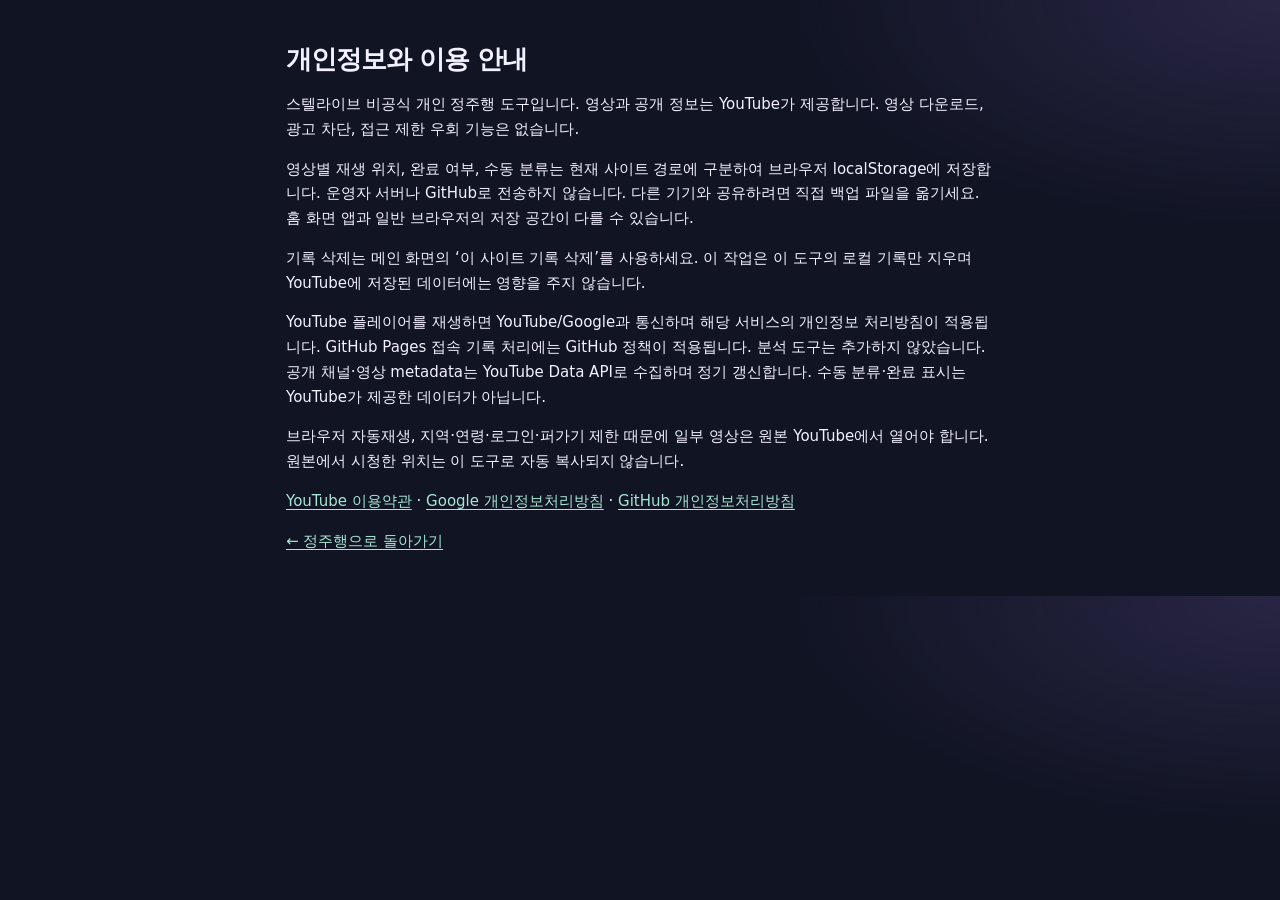
==== site/privacy.html @ 5eaaccfe "Add mobile Stellive watch site and automated collection" ====
<!doctype html><html lang="ko"><head><meta charset="utf-8"><meta name="viewport" content="width=device-width,initial-scale=1"><title>개인정보와 이용 안내</title><link rel="stylesheet" href="./style.css"></head><body><main><h1>개인정보와 이용 안내</h1><p>스텔라이브 비공식 개인 정주행 도구입니다. 영상과 공개 정보는 YouTube가 제공합니다. 영상 다운로드, 광고 차단, 접근 제한 우회 기능은 없습니다.</p><p>영상별 재생 위치, 완료 여부, 수동 분류는 현재 사이트 경로에 구분하여 브라우저 localStorage에 저장합니다. 운영자 서버나 GitHub로 전송하지 않습니다. 다른 기기와 공유하려면 직접 백업 파일을 옮기세요. 홈 화면 앱과 일반 브라우저의 저장 공간이 다를 수 있습니다.</p><p>기록 삭제는 메인 화면의 ‘이 사이트 기록 삭제’를 사용하세요. 이 작업은 이 도구의 로컬 기록만 지우며 YouTube에 저장된 데이터에는 영향을 주지 않습니다.</p><p>YouTube 플레이어를 재생하면 YouTube/Google과 통신하며 해당 서비스의 개인정보 처리방침이 적용됩니다. GitHub Pages 접속 기록 처리에는 GitHub 정책이 적용됩니다. 분석 도구는 추가하지 않았습니다. 공개 채널·영상 metadata는 YouTube Data API로 수집하며 정기 갱신합니다. 수동 분류·완료 표시는 YouTube가 제공한 데이터가 아닙니다.</p><p>브라우저 자동재생, 지역·연령·로그인·퍼가기 제한 때문에 일부 영상은 원본 YouTube에서 열어야 합니다. 원본에서 시청한 위치는 이 도구로 자동 복사되지 않습니다.</p><p><a href="https://www.youtube.com/t/terms">YouTube 이용약관</a> · <a href="https://policies.google.com/privacy">Google 개인정보처리방침</a> · <a href="https://docs.github.com/en/site-policy/privacy-policies/github-general-privacy-statement">GitHub 개인정보처리방침</a></p><p><a href="./">← 정주행으로 돌아가기</a></p></main></body></html>
---- site/style.css ----
@import url('data:text/css,');
:root{color-scheme:dark;--bg:#101423;--panel:#1b2134;--line:#333c58;--text:#f4f1ff;--muted:#b6bfd7;--accent:#c5b2ff;--mint:#a8e5d4;font-family:system-ui,-apple-system,"Segoe UI",sans-serif;font-size:15px}
*{box-sizing:border-box}body{margin:0;background:radial-gradient(ellipse at 100% 0,#292544 0,transparent 500px),var(--bg);color:var(--text)}main{max-width:740px;margin:auto;padding:26px 16px calc(28px + env(safe-area-inset-bottom))}.brand{display:flex;align-items:center;gap:12px}.mark{display:grid;place-items:center;width:44px;height:44px;border:1px solid #655779;background:#302a4c;border-radius:14px;font-size:30px;color:var(--accent)}h1{font-size:23px;letter-spacing:-1px;margin:2px 0}h2{font-size:19px;line-height:1.5;margin:5px 0 10px;word-break:keep-all;overflow-wrap:anywhere}p{line-height:1.65}.eyebrow{color:var(--accent);letter-spacing:2px;font-size:10px;font-weight:750;margin:0}.brand>.pill{margin-left:auto;font-size:10px}.pill{display:inline-block;border:1px solid var(--line);border-radius:20px;padding:6px 9px;white-space:nowrap;color:var(--muted);font-size:11px}.intro{color:var(--muted);margin:16px 0 24px;font-size:13px}.watch{border:1px solid var(--line);background:var(--panel);border-radius:20px;overflow:hidden;box-shadow:0 15px 45px #0002}#player-shell{background:#080b13;width:100%;min-height:200px;aspect-ratio:16/9}#player{width:100%;height:100%;min-height:200px}#player-shell iframe{width:100%;height:100%;min-height:200px;border:0;display:block}.player-empty{display:flex;flex-direction:column;align-items:center;justify-content:center;height:100%;min-height:200px;color:var(--muted);font-size:13px}.player-empty>span{font-size:38px;color:var(--accent)}.player-empty p{margin:10px 0 3px}.player-empty small{font-size:10px}.watch-info{padding:19px 16px}.muted{color:var(--muted);font-size:12px}.watch-info .muted{margin:0 0 12px}#player-message{font-size:12px;color:#ffdb9e;margin:8px 0}a{color:var(--mint);text-underline-offset:3px}.original{display:inline-block;font-size:13px;margin:4px 0 15px}button,select,input,.file-button{font:inherit}button,.file-button{border:1px solid var(--line);background:#252d44;color:var(--text);border-radius:11px;min-height:44px;padding:10px 13px;cursor:pointer;font-size:12px;font-weight:600}button:hover,.file-button:hover{border-color:var(--accent)}button:disabled{opacity:.4;cursor:default}button:focus-visible,a:focus-visible,input:focus-visible,select:focus-visible,summary:focus-visible{outline:2px solid var(--mint);outline-offset:3px}.primary{background:var(--accent);color:#241a3d;border-color:var(--accent)}.primary-soft{background:#3a3156;color:#e5dcff;border-color:#655681}.play-actions{display:grid;grid-template-columns:1fr 1.6fr 1fr;gap:7px}.inline-options{display:flex;align-items:center;justify-content:space-between;gap:8px;color:var(--muted);font-size:11px;margin:10px 0}.inline-options label{display:flex;gap:5px;align-items:center;min-height:44px}.text{background:none;border-color:transparent;color:var(--muted)}input[type=checkbox]{accent-color:var(--accent);width:17px;height:17px}fieldset{border:0;border-top:1px solid var(--line);padding:15px 0 0;margin:4px 0 0}legend{padding:0 8px 0 0;font-size:11px;color:var(--muted)}legend span{font-size:10px}.classification-actions{display:grid;grid-template-columns:1fr 1fr;gap:7px}.classification-actions button{font-size:11px}.classification-actions button[aria-pressed=true]{border-color:var(--mint);color:var(--mint)}.resume-actions{display:grid;grid-template-columns:1.2fr 1fr;gap:9px;margin:16px 0 30px}.section-heading{display:flex;align-items:center;justify-content:space-between;gap:8px}.section-heading h2{margin:0;font-size:19px}.catalogue{margin-bottom:24px}.filters{display:grid;grid-template-columns:1fr 1fr;gap:10px;margin:20px 0 12px}.filters label{color:var(--muted);font-size:11px}.filters select,.filters input{display:block;width:100%;max-width:100%;min-width:0;background:#1c2337;border:1px solid var(--line);color:var(--text);border-radius:10px;min-height:44px;padding:10px;margin-top:7px;font-size:13px}.search-label{grid-column:1/-1}.videos{padding:0;list-style:none;margin:5px 0 18px}.video{display:grid;grid-template-columns:32px minmax(0,1fr);align-items:start;gap:10px;padding:16px 4px;border-bottom:1px solid #283149}.video-index{font-size:10px;color:#9ca4be;padding-top:4px;text-align:center}.video button{padding:0;border:0;background:transparent;text-align:left;display:block;width:100%;font-weight:500;font-size:13px;line-height:1.6;min-height:44px;overflow-wrap:anywhere}.video small{display:block;color:var(--muted);font-size:10px;line-height:1.7}.video .badges{font-size:10px;color:var(--mint);margin-top:4px}.video.current{background:#28263f;border-radius:12px;padding-left:4px;padding-right:8px}.wide{width:100%}.notice{background:#3b2e24;color:#ffe1aa;border:1px solid #735938;padding:12px;border-radius:10px;font-size:12px}.panel{border:1px solid var(--line);border-radius:14px;padding:15px;margin:13px 0;background:#192033}.panel summary{cursor:pointer;font-size:13px;font-weight:650;min-height:28px;line-height:1.8}.panel p{font-size:12px;color:var(--muted)}.backup-actions{display:flex;flex-wrap:wrap;gap:8px}.file-button{display:inline-flex;align-items:center;position:relative}.file-button input{position:absolute;inset:0;width:100%;height:100%;opacity:0;cursor:pointer}.danger{color:#ffbfca}.channel-card{border-top:1px solid var(--line);padding:12px 0;font-size:12px;overflow-wrap:anywhere}.channel-card p{margin:4px 0}.channel-card code{font-size:10px;color:var(--muted)}footer{text-align:center;margin:30px 0 10px;color:#9da8c4}footer p{font-size:10px;margin:3px 0}[hidden]{display:none!important}#list-status{min-height:20px}@media(min-width:600px){main{padding-top:40px}.watch-info{padding:24px}.classification-actions{grid-template-columns:repeat(4,1fr)}h1{font-size:26px}}@media(prefers-reduced-motion:no-preference){button{transition:background .15s,border-color .15s}}
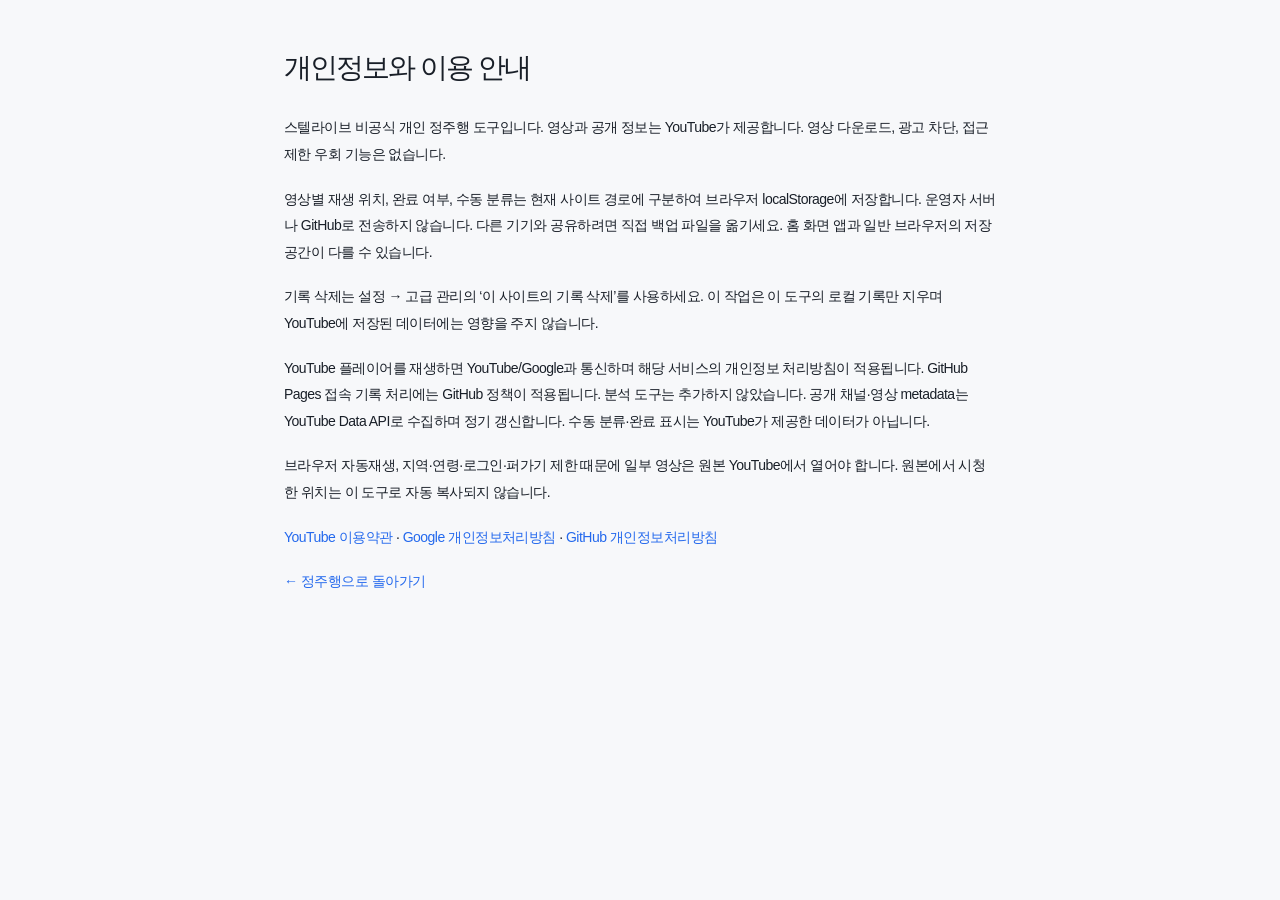
==== commit a0fb586c: "Redesign mobile archive with focused playback and personal history" ====
--- a/site/privacy.html
+++ b/site/privacy.html
@@ -1 +1 @@
-<!doctype html><html lang="ko"><head><meta charset="utf-8"><meta name="viewport" content="width=device-width,initial-scale=1"><title>개인정보와 이용 안내</title><link rel="stylesheet" href="./style.css"></head><body><main><h1>개인정보와 이용 안내</h1><p>스텔라이브 비공식 개인 정주행 도구입니다. 영상과 공개 정보는 YouTube가 제공합니다. 영상 다운로드, 광고 차단, 접근 제한 우회 기능은 없습니다.</p><p>영상별 재생 위치, 완료 여부, 수동 분류는 현재 사이트 경로에 구분하여 브라우저 localStorage에 저장합니다. 운영자 서버나 GitHub로 전송하지 않습니다. 다른 기기와 공유하려면 직접 백업 파일을 옮기세요. 홈 화면 앱과 일반 브라우저의 저장 공간이 다를 수 있습니다.</p><p>기록 삭제는 메인 화면의 ‘이 사이트 기록 삭제’를 사용하세요. 이 작업은 이 도구의 로컬 기록만 지우며 YouTube에 저장된 데이터에는 영향을 주지 않습니다.</p><p>YouTube 플레이어를 재생하면 YouTube/Google과 통신하며 해당 서비스의 개인정보 처리방침이 적용됩니다. GitHub Pages 접속 기록 처리에는 GitHub 정책이 적용됩니다. 분석 도구는 추가하지 않았습니다. 공개 채널·영상 metadata는 YouTube Data API로 수집하며 정기 갱신합니다. 수동 분류·완료 표시는 YouTube가 제공한 데이터가 아닙니다.</p><p>브라우저 자동재생, 지역·연령·로그인·퍼가기 제한 때문에 일부 영상은 원본 YouTube에서 열어야 합니다. 원본에서 시청한 위치는 이 도구로 자동 복사되지 않습니다.</p><p><a href="https://www.youtube.com/t/terms">YouTube 이용약관</a> · <a href="https://policies.google.com/privacy">Google 개인정보처리방침</a> · <a href="https://docs.github.com/en/site-policy/privacy-policies/github-general-privacy-statement">GitHub 개인정보처리방침</a></p><p><a href="./">← 정주행으로 돌아가기</a></p></main></body></html>
+<!doctype html><html lang="ko"><head><meta charset="utf-8"><meta name="viewport" content="width=device-width,initial-scale=1"><title>개인정보와 이용 안내</title><link rel="stylesheet" href="./style.css"></head><body><main class="legal-main"><h1>개인정보와 이용 안내</h1><p>스텔라이브 비공식 개인 정주행 도구입니다. 영상과 공개 정보는 YouTube가 제공합니다. 영상 다운로드, 광고 차단, 접근 제한 우회 기능은 없습니다.</p><p>영상별 재생 위치, 완료 여부, 수동 분류는 현재 사이트 경로에 구분하여 브라우저 localStorage에 저장합니다. 운영자 서버나 GitHub로 전송하지 않습니다. 다른 기기와 공유하려면 직접 백업 파일을 옮기세요. 홈 화면 앱과 일반 브라우저의 저장 공간이 다를 수 있습니다.</p><p>기록 삭제는 설정 → 고급 관리의 ‘이 사이트의 기록 삭제’를 사용하세요. 이 작업은 이 도구의 로컬 기록만 지우며 YouTube에 저장된 데이터에는 영향을 주지 않습니다.</p><p>YouTube 플레이어를 재생하면 YouTube/Google과 통신하며 해당 서비스의 개인정보 처리방침이 적용됩니다. GitHub Pages 접속 기록 처리에는 GitHub 정책이 적용됩니다. 분석 도구는 추가하지 않았습니다. 공개 채널·영상 metadata는 YouTube Data API로 수집하며 정기 갱신합니다. 수동 분류·완료 표시는 YouTube가 제공한 데이터가 아닙니다.</p><p>브라우저 자동재생, 지역·연령·로그인·퍼가기 제한 때문에 일부 영상은 원본 YouTube에서 열어야 합니다. 원본에서 시청한 위치는 이 도구로 자동 복사되지 않습니다.</p><p><a href="https://www.youtube.com/t/terms">YouTube 이용약관</a> · <a href="https://policies.google.com/privacy">Google 개인정보처리방침</a> · <a href="https://docs.github.com/en/site-policy/privacy-policies/github-general-privacy-statement">GitHub 개인정보처리방침</a></p><p><a href="./">← 정주행으로 돌아가기</a></p></main></body></html>
--- a/site/style.css
+++ b/site/style.css
@@ -1,3 +1,19 @@
-@import url('data:text/css,');
-:root{color-scheme:dark;--bg:#101423;--panel:#1b2134;--line:#333c58;--text:#f4f1ff;--muted:#b6bfd7;--accent:#c5b2ff;--mint:#a8e5d4;font-family:system-ui,-apple-system,"Segoe UI",sans-serif;font-size:15px}
-*{box-sizing:border-box}body{margin:0;background:radial-gradient(ellipse at 100% 0,#292544 0,transparent 500px),var(--bg);color:var(--text)}main{max-width:740px;margin:auto;padding:26px 16px calc(28px + env(safe-area-inset-bottom))}.brand{display:flex;align-items:center;gap:12px}.mark{display:grid;place-items:center;width:44px;height:44px;border:1px solid #655779;background:#302a4c;border-radius:14px;font-size:30px;color:var(--accent)}h1{font-size:23px;letter-spacing:-1px;margin:2px 0}h2{font-size:19px;line-height:1.5;margin:5px 0 10px;word-break:keep-all;overflow-wrap:anywhere}p{line-height:1.65}.eyebrow{color:var(--accent);letter-spacing:2px;font-size:10px;font-weight:750;margin:0}.brand>.pill{margin-left:auto;font-size:10px}.pill{display:inline-block;border:1px solid var(--line);border-radius:20px;padding:6px 9px;white-space:nowrap;color:var(--muted);font-size:11px}.intro{color:var(--muted);margin:16px 0 24px;font-size:13px}.watch{border:1px solid var(--line);background:var(--panel);border-radius:20px;overflow:hidden;box-shadow:0 15px 45px #0002}#player-shell{background:#080b13;width:100%;min-height:200px;aspect-ratio:16/9}#player{width:100%;height:100%;min-height:200px}#player-shell iframe{width:100%;height:100%;min-height:200px;border:0;display:block}.player-empty{display:flex;flex-direction:column;align-items:center;justify-content:center;height:100%;min-height:200px;color:var(--muted);font-size:13px}.player-empty>span{font-size:38px;color:var(--accent)}.player-empty p{margin:10px 0 3px}.player-empty small{font-size:10px}.watch-info{padding:19px 16px}.muted{color:var(--muted);font-size:12px}.watch-info .muted{margin:0 0 12px}#player-message{font-size:12px;color:#ffdb9e;margin:8px 0}a{color:var(--mint);text-underline-offset:3px}.original{display:inline-block;font-size:13px;margin:4px 0 15px}button,select,input,.file-button{font:inherit}button,.file-button{border:1px solid var(--line);background:#252d44;color:var(--text);border-radius:11px;min-height:44px;padding:10px 13px;cursor:pointer;font-size:12px;font-weight:600}button:hover,.file-button:hover{border-color:var(--accent)}button:disabled{opacity:.4;cursor:default}button:focus-visible,a:focus-visible,input:focus-visible,select:focus-visible,summary:focus-visible{outline:2px solid var(--mint);outline-offset:3px}.primary{background:var(--accent);color:#241a3d;border-color:var(--accent)}.primary-soft{background:#3a3156;color:#e5dcff;border-color:#655681}.play-actions{display:grid;grid-template-columns:1fr 1.6fr 1fr;gap:7px}.inline-options{display:flex;align-items:center;justify-content:space-between;gap:8px;color:var(--muted);font-size:11px;margin:10px 0}.inline-options label{display:flex;gap:5px;align-items:center;min-height:44px}.text{background:none;border-color:transparent;color:var(--muted)}input[type=checkbox]{accent-color:var(--accent);width:17px;height:17px}fieldset{border:0;border-top:1px solid var(--line);padding:15px 0 0;margin:4px 0 0}legend{padding:0 8px 0 0;font-size:11px;color:var(--muted)}legend span{font-size:10px}.classification-actions{display:grid;grid-template-columns:1fr 1fr;gap:7px}.classification-actions button{font-size:11px}.classification-actions button[aria-pressed=true]{border-color:var(--mint);color:var(--mint)}.resume-actions{display:grid;grid-template-columns:1.2fr 1fr;gap:9px;margin:16px 0 30px}.section-heading{display:flex;align-items:center;justify-content:space-between;gap:8px}.section-heading h2{margin:0;font-size:19px}.catalogue{margin-bottom:24px}.filters{display:grid;grid-template-columns:1fr 1fr;gap:10px;margin:20px 0 12px}.filters label{color:var(--muted);font-size:11px}.filters select,.filters input{display:block;width:100%;max-width:100%;min-width:0;background:#1c2337;border:1px solid var(--line);color:var(--text);border-radius:10px;min-height:44px;padding:10px;margin-top:7px;font-size:13px}.search-label{grid-column:1/-1}.videos{padding:0;list-style:none;margin:5px 0 18px}.video{display:grid;grid-template-columns:32px minmax(0,1fr);align-items:start;gap:10px;padding:16px 4px;border-bottom:1px solid #283149}.video-index{font-size:10px;color:#9ca4be;padding-top:4px;text-align:center}.video button{padding:0;border:0;background:transparent;text-align:left;display:block;width:100%;font-weight:500;font-size:13px;line-height:1.6;min-height:44px;overflow-wrap:anywhere}.video small{display:block;color:var(--muted);font-size:10px;line-height:1.7}.video .badges{font-size:10px;color:var(--mint);margin-top:4px}.video.current{background:#28263f;border-radius:12px;padding-left:4px;padding-right:8px}.wide{width:100%}.notice{background:#3b2e24;color:#ffe1aa;border:1px solid #735938;padding:12px;border-radius:10px;font-size:12px}.panel{border:1px solid var(--line);border-radius:14px;padding:15px;margin:13px 0;background:#192033}.panel summary{cursor:pointer;font-size:13px;font-weight:650;min-height:28px;line-height:1.8}.panel p{font-size:12px;color:var(--muted)}.backup-actions{display:flex;flex-wrap:wrap;gap:8px}.file-button{display:inline-flex;align-items:center;position:relative}.file-button input{position:absolute;inset:0;width:100%;height:100%;opacity:0;cursor:pointer}.danger{color:#ffbfca}.channel-card{border-top:1px solid var(--line);padding:12px 0;font-size:12px;overflow-wrap:anywhere}.channel-card p{margin:4px 0}.channel-card code{font-size:10px;color:var(--muted)}footer{text-align:center;margin:30px 0 10px;color:#9da8c4}footer p{font-size:10px;margin:3px 0}[hidden]{display:none!important}#list-status{min-height:20px}@media(min-width:600px){main{padding-top:40px}.watch-info{padding:24px}.classification-actions{grid-template-columns:repeat(4,1fr)}h1{font-size:26px}}@media(prefers-reduced-motion:no-preference){button{transition:background .15s,border-color .15s}}
+/* A small, shared design system. No external fonts or UI dependencies. */
+body:has(dialog[open]){overflow:hidden}
+@media(max-width:759px){dialog.watch-dialog,dialog.sheet{max-width:100%}}
+:root{color-scheme:light;--bg:#f7f8fa;--surface:#fff;--raised:#fff;--text:#191f28;--sub:#596579;--muted:#687587;--line:#e9edf2;--soft:#f2f4f7;--blue:#2469ed;--blue-hover:#1357da;--blue-soft:#eaf1ff;--mint-soft:#e7f7f1;--mint:#207b65;--amber:#98600d;--amber-soft:#fff4de;--shadow:0 8px 32px #26395809;--glass:rgba(255,255,255,.88);font-family:-apple-system,BlinkMacSystemFont,"Segoe UI","Noto Sans KR","Apple SD Gothic Neo",sans-serif;font-size:15px;font-synthesis:none;letter-spacing:-.035em}
+:root[data-theme=dark]{color-scheme:dark;--bg:#111318;--surface:#1b1e25;--raised:#232731;--text:#f2f4f8;--sub:#bbc3d1;--muted:#a0aabc;--line:#303540;--soft:#262b35;--blue:#82aeff;--blue-hover:#a0c0ff;--blue-soft:#253758;--mint-soft:#203c35;--mint:#9ce0c9;--amber:#f0c272;--amber-soft:#42341f;--shadow:0 8px 32px #0002;--glass:rgba(29,33,41,.92)}
+*{box-sizing:border-box}html{scroll-behavior:smooth;scroll-padding-top:94px}body{margin:0;background:var(--bg);color:var(--text);-webkit-tap-highlight-color:transparent}button,input,select{font:inherit;letter-spacing:inherit}button,a,input,select,summary{touch-action:manipulation}button{cursor:pointer;color:inherit}button:disabled{opacity:.4;cursor:default}a{color:var(--blue);text-decoration:none}img{display:block;max-width:100%}button:focus-visible,a:focus-visible,input:focus-visible,select:focus-visible,summary:focus-visible{outline:3px solid var(--blue);outline-offset:4px}h1,h2,h3,p{margin:0}h1,h2,h3{word-break:keep-all;overflow-wrap:anywhere}h1{font-size:38px;line-height:1.3;font-weight:760;letter-spacing:-.07em}h2{font-size:19px;line-height:1.5;font-weight:700;letter-spacing:-.045em}p{line-height:1.65}.icon{width:22px;height:22px;flex-shrink:0;fill:none;stroke:currentColor;stroke-width:1.8;stroke-linecap:round;stroke-linejoin:round}.icon.fill{fill:currentColor;stroke-width:0}.sprite{position:absolute;width:0;height:0;overflow:hidden}.sr-only{position:absolute!important;width:1px;height:1px;padding:0;overflow:hidden;clip:rect(0,0,0,0);white-space:nowrap;border:0}.skip-link{position:fixed;top:-80px;left:16px;z-index:100;background:var(--surface);padding:14px;border-radius:12px}.skip-link:focus{top:12px}[hidden]{display:none!important}
+.app-header{max-width:1112px;margin:auto;height:88px;display:flex;align-items:center;justify-content:space-between;padding:0 32px}.wordmark{display:flex;gap:10px;align-items:center;color:var(--text);font-weight:760;font-size:18px;letter-spacing:-.055em}.wordmark small{display:block;font-size:8px;letter-spacing:.15em;color:var(--muted);font-weight:600;margin-top:3px}.brand-icon{display:grid;place-items:center;width:35px;height:35px;background:var(--blue);color:#fff;border-radius:12px}.brand-icon .icon{width:26px;height:26px;fill:currentColor;stroke-width:0}.header-actions{display:flex;gap:5px}.icon-button{display:inline-grid;place-items:center;width:44px;height:44px;background:transparent;border:0;border-radius:50%;padding:10px}.icon-button:hover{background:var(--soft)}main{max-width:1048px;margin:0 auto;padding:18px 0 130px;min-height:calc(100dvh - 88px)}main:focus{outline:0}.view{animation:view-enter .22s ease-out}.page-intro{margin:10px 0 30px}.page-intro h1{margin:10px 0 10px}.eyebrow{font-size:10px;letter-spacing:.17em;font-weight:750;color:var(--blue)}.subtitle{font-size:15px;color:var(--sub)}.page-intro.compact{margin-bottom:30px}.page-intro.compact h1{font-size:32px}.secondary{font-size:12px;color:var(--sub);line-height:1.7}.fine-print{color:var(--muted);font-size:11px;text-align:center;line-height:1.8;margin-top:18px}.align-left{text-align:left}.overline{font-size:11px;font-weight:650;color:var(--sub);letter-spacing:-.02em}.button{border:0;border-radius:15px;min-height:48px;padding:13px 18px;font-weight:650;font-size:13px;display:inline-flex;align-items:center;justify-content:center;gap:8px;line-height:1.5}.button .icon{width:19px;height:19px}.primary{background:var(--blue);color:#fff}.primary:hover{background:var(--blue-hover)}:root[data-theme=dark] .primary{color:#111c31}.secondary.button{background:var(--soft);color:var(--text)}.secondary.button:hover{filter:brightness(.97)}.button.large{width:100%;min-height:54px;font-size:14px}.wide{width:100%}.text-link{display:inline-flex;align-items:center;justify-content:center;gap:3px;background:transparent;border:0;padding:8px 0;min-height:44px;color:var(--blue);font-size:12px;font-weight:650;white-space:nowrap}.text-link .icon{width:15px;height:15px}.section-title{display:flex;align-items:center;justify-content:space-between;gap:12px}.section-title .eyebrow{margin-bottom:6px}.section-space{margin:38px 0 18px}.subtle-tag{border-radius:8px;background:var(--soft);font-size:10px;color:var(--muted);padding:5px 8px;white-space:nowrap}
+.home-layout{display:grid;grid-template-columns:minmax(0,1.15fr) minmax(0,1fr);gap:24px}.hero-card{background:var(--surface);border-radius:28px;overflow:hidden;box-shadow:var(--shadow)}.hero-image{aspect-ratio:16/9;background:#dae7ff;position:relative;overflow:hidden}.hero-image img{width:100%;height:100%;object-fit:cover}.hero-image:after{content:"";position:absolute;inset:0;background:linear-gradient(180deg,#0e19321a,transparent 50%,#0e19323b);pointer-events:none}.image-label{position:absolute;top:16px;left:16px;z-index:1;background:#101828b3;color:white;padding:6px 10px;border-radius:9px;font-size:10px;font-weight:600;backdrop-filter:blur(12px)}.duration-label{position:absolute;bottom:12px;right:12px;z-index:1;background:#111c2dcc;color:#fff;font-size:10px;padding:3px 6px;border-radius:5px;letter-spacing:.01em}.hero-body{padding:24px}.hero-body h2{font-size:20px;line-height:1.5;margin:7px 0;display:-webkit-box;-webkit-box-orient:vertical;-webkit-line-clamp:2;overflow:hidden;min-height:30px}.hero-body .secondary{margin-bottom:18px}.hero-progress{height:3px;background:var(--soft);margin:-3px 0 17px;border-radius:5px;overflow:hidden}.hero-progress span{display:block;height:100%;background:var(--blue);width:0}.home-side{display:flex;flex-direction:column;gap:20px}.progress-card{padding:25px;background:var(--surface);border-radius:25px;box-shadow:var(--shadow)}.progress-card h2{font-size:16px}.progress-numbers{display:flex;position:relative;gap:44px;margin:27px 0 12px}.progress-numbers>div{display:flex;flex-direction:column;gap:7px}.progress-numbers strong{font-size:32px;line-height:1;font-weight:740;letter-spacing:-.06em}.progress-numbers>div>span{color:var(--sub);font-size:11px}.progress-illustration{margin-left:auto;align-self:center;width:45px;height:45px;display:grid;place-items:center;border-radius:15px;transform:rotate(-10deg);background:var(--blue-soft);color:var(--blue)}.progress-illustration .icon{width:26px;height:26px;stroke-width:2.2}.quick-actions{background:var(--surface);border-radius:24px;padding:5px 18px}.action-row,.setting-row{display:flex;gap:13px;align-items:center;text-align:left;position:relative;padding:17px 0;width:100%;background:transparent;border:0;min-height:76px;cursor:pointer}.action-row+.action-row{border-top:1px solid var(--line)}.action-row>span:nth-child(2),.setting-row>span:nth-child(2){flex:1;min-width:0}.action-row strong,.setting-row strong{display:block;font-size:13px;font-weight:650;line-height:1.6}.action-row small,.setting-row small{display:block;font-size:11px;color:var(--sub);margin-top:3px;line-height:1.6}.action-icon{width:38px;height:38px;display:grid;place-items:center;border-radius:13px;flex-shrink:0}.action-icon .icon{width:21px;height:21px}.action-icon.blue,.action-icon.lilac{background:var(--blue-soft);color:var(--blue)}.action-icon.mint{background:var(--mint-soft);color:var(--mint)}.action-icon.neutral{background:var(--soft);color:var(--sub)}.chevron{width:16px!important;height:16px!important;color:var(--muted)}.archive-summary{background:var(--surface);border-radius:24px;padding:25px;display:flex;gap:42px;position:relative;overflow:hidden}.archive-summary>div{display:flex;flex-direction:column;gap:7px}.archive-summary strong{font-size:28px;letter-spacing:-.055em;line-height:1.2}.archive-summary>div>span{font-size:12px;color:var(--sub)}.summary-star{position:absolute;right:38px;top:8px;font-size:90px;color:var(--blue-soft);line-height:1.3;transform:rotate(12deg);pointer-events:none}.home-browse{display:grid;grid-template-columns:1fr 1fr;gap:12px;margin-top:12px}.browse-tile{border:0;background:var(--surface);border-radius:17px;padding:19px;display:flex;align-items:center;gap:9px;text-align:left;min-height:70px}.browse-tile strong{font-size:12px;font-weight:650}.tile-count{font-size:11px;color:var(--sub);margin-left:auto}.browse-tile>.icon{width:14px;height:14px;color:var(--muted)}.tile-dot{width:7px;height:7px;border-radius:50%;flex-shrink:0}.blue-dot{background:var(--blue)}.amber-dot{background:var(--amber)}.orbit-art{position:absolute;inset:0;display:grid;place-items:center;background:linear-gradient(135deg,#edf4ff,#d9e6ff)}.orbit{position:absolute;width:72%;height:67%;border:1px solid #8aa9e566;border-radius:50%;transform:rotate(-27deg)}.orbit-two{width:44%;height:110%;transform:rotate(39deg)}.orbit-star{font-size:85px;color:#2469ed;text-shadow:0 8px 25px #2469ed30}.satellite{width:20px;height:20px;background:#709bf3;border-radius:50%;position:absolute;top:24%;right:22%;box-shadow:0 5px 12px #2469ed24}
+.search-field{display:flex;align-items:center;gap:10px;background:var(--surface);border-radius:17px;padding:4px 7px 4px 17px;min-height:56px}.search-field>.icon{color:var(--muted);width:21px}.search-field input{flex:1;min-width:0;width:100%;height:46px;background:transparent;border:0;color:var(--text);font-size:13px;outline-offset:-1px}.search-field input::placeholder{color:var(--muted)}#filters-open{position:relative}#filter-dot{position:absolute;width:6px;height:6px;background:var(--blue);border-radius:50%;right:7px;top:7px}.library-tabs{display:flex;border-bottom:1px solid var(--line);gap:24px;margin:24px 0 15px}.library-tabs button{padding:0 0 12px;min-height:44px;position:relative;white-space:nowrap;background:transparent;border:0;color:var(--muted);font-size:13px;font-weight:650}.library-tabs button[aria-pressed=true]{color:var(--text)}.library-tabs button[aria-pressed=true]:after{position:absolute;content:"";left:0;right:0;bottom:-1px;height:2px;border-radius:4px;background:var(--text)}.library-toolbar{display:flex;align-items:center;justify-content:space-between;gap:8px;min-height:32px;font-size:11px;color:var(--sub)}#active-filters{overflow:hidden;text-overflow:ellipsis;white-space:nowrap}.sort-label{white-space:nowrap;flex-shrink:0;color:var(--muted)}.library-info{display:flex;align-items:center;gap:6px;background:var(--blue-soft);padding:11px 12px;border-radius:12px;margin:7px 0 14px;color:var(--blue)}.library-info p{flex:1;font-size:10px;line-height:1.6}.info-dot{width:4px;height:4px;flex-shrink:0;border-radius:50%;background:currentColor}.count-label{font-size:9px;white-space:nowrap}.list-status{font-size:11px;color:var(--muted);line-height:1.6;margin:14px 0 6px;min-height:18px}.videos{list-style:none;margin:0 0 24px;padding:0}.video{border-bottom:1px solid var(--line);list-style:none}.video.current{background:var(--blue-soft);border-radius:14px;border-color:transparent}.video-select{width:100%;display:flex;align-items:center;gap:15px;background:transparent;border:0;text-align:left;padding:16px 0;min-height:106px;border-radius:12px}.video.current .video-select{padding-left:10px;padding-right:10px}.video-thumb{position:relative;flex:0 0 132px;aspect-ratio:16/9;background:var(--soft);border-radius:10px;overflow:hidden}.video-thumb img{width:100%;height:100%;object-fit:cover}.video-thumb .duration-label{font-size:9px;right:5px;bottom:5px;padding:1px 4px;border-radius:4px}.video-content{flex:1;min-width:0}.video-title{font-size:14px;font-weight:650;line-height:1.5;display:-webkit-box;-webkit-box-orient:vertical;-webkit-line-clamp:2;overflow:hidden;word-break:keep-all;overflow-wrap:anywhere}.video-meta{display:block;color:var(--sub);font-size:10px;margin-top:6px;line-height:1.7;overflow:hidden;text-overflow:ellipsis;white-space:nowrap}.badges{font-size:10px;color:var(--muted);line-height:1.6;margin-top:4px;display:block}.video-completed .badges{color:var(--mint)}.month-label{font-size:13px;font-weight:700;padding:22px 0 0;display:block}.video:first-child .month-label{padding-top:8px}.empty-state{text-align:center;padding:48px 20px}.empty-state>.icon{width:38px;height:38px;color:var(--muted);margin:0 auto 18px;stroke-width:1.3}.empty-state h3{font-size:17px;margin-bottom:8px}.empty-state p{font-size:12px;color:var(--sub);margin-bottom:20px}.segmented{padding:4px;border-radius:14px;background:var(--soft);display:flex;gap:4px;margin:24px 0 16px}.segmented button{flex:1;border:0;background:transparent;border-radius:10px;min-height:42px;color:var(--sub);font-size:13px;font-weight:650}.segmented button[aria-pressed=true]{background:var(--surface);color:var(--text);box-shadow:0 2px 6px #1328440a}.history-stat{display:flex;gap:15px;align-items:center;background:var(--surface);padding:23px;border-radius:22px}.history-stat .action-icon{width:48px;height:48px;border-radius:16px}.history-stat>div>span{font-size:11px;color:var(--sub)}.history-stat strong{display:block;font-size:23px;margin-top:5px}.soft-callout{padding:20px;display:flex;align-items:center;gap:12px;background:var(--surface);border-radius:18px;margin-top:25px}.soft-callout>.icon{color:var(--blue)}.soft-callout p{flex:1;font-size:11px;color:var(--sub)}
+.settings-label{font-size:12px;color:var(--sub);font-weight:650;margin:30px 4px 12px}.settings-card{background:var(--surface);border-radius:21px;padding:2px 18px}.settings-card .setting-row{cursor:default}.setting-row select{margin-left:auto;width:88px;min-height:44px;border:0;background:var(--soft);border-radius:10px;padding:9px;font-size:11px;color:var(--text)}.settings-note{font-size:10px;color:var(--muted);padding:0 0 17px 51px;line-height:1.7}.file-button{cursor:pointer}.file-button input{position:absolute;inset:0;opacity:0;width:100%;height:100%;cursor:pointer}.file-button:focus-within{outline:3px solid var(--blue);outline-offset:3px;border-radius:12px}details>summary{display:flex;align-items:center;gap:13px;list-style:none;cursor:pointer;min-height:77px;font-size:13px;font-weight:600}summary::-webkit-details-marker{display:none}summary>.chevron{margin-left:auto;transition:transform .2s}details[open]>summary>.chevron{transform:rotate(90deg)}.settings-card details+details{border-top:1px solid var(--line)}.detail-body{padding:0 0 20px}.danger.button{color:#c33e4e;background:#fff0f1}:root[data-theme=dark] .danger.button{background:#472931;color:#ffb4bd}.channel-card{padding:16px 0;border-top:1px solid var(--line);font-size:12px;overflow-wrap:anywhere}.channel-card a{font-size:12px;font-weight:650}.channel-card p{font-size:10px;line-height:1.8;color:var(--sub);margin-top:5px}.channel-card code{font-size:9px;letter-spacing:0;color:var(--muted)}footer{text-align:center;padding:38px 0 15px;color:var(--muted)}.footer-brand{font-size:14px;font-weight:650;color:var(--sub)}footer p{font-size:10px;line-height:1.9;margin-top:12px}footer>div{display:flex;justify-content:center;gap:8px;font-size:10px;margin-top:13px}footer a{color:var(--muted)}
+.bottom-stack{position:fixed;z-index:20;bottom:calc(13px + env(safe-area-inset-bottom));left:50%;transform:translateX(-50%);width:min(414px,calc(100% - 32px));display:flex;flex-direction:column;gap:10px;pointer-events:none}.bottom-stack>*{pointer-events:auto}.bottom-nav{display:flex;align-items:center;height:68px;background:var(--glass);border:1px solid #8594ac1c;border-radius:25px;box-shadow:0 8px 35px #18284414;backdrop-filter:blur(24px);-webkit-backdrop-filter:blur(24px);padding:4px 8px}.bottom-nav button{height:56px;flex:1;display:flex;align-items:center;justify-content:center;flex-direction:column;gap:5px;border:0;border-radius:19px;color:var(--muted);background:transparent;font-size:10px;font-weight:600}.bottom-nav button .icon{width:20px;height:20px}.bottom-nav button[aria-current=page]{color:var(--blue);background:var(--blue-soft)}.session-dock{display:flex;align-items:center;gap:12px;background:var(--glass);backdrop-filter:blur(20px);border:1px solid var(--line);padding:10px 12px;border-radius:18px;box-shadow:0 5px 20px #1828440c;text-align:left;width:100%;min-height:66px}.session-dock>img{width:55px;height:38px;border-radius:7px;object-fit:cover;background:var(--soft)}.session-dock>span:nth-child(2){flex:1;min-width:0}.session-dock small{display:block;font-size:9px;color:var(--blue);margin-bottom:3px}.session-dock strong{display:block;overflow:hidden;text-overflow:ellipsis;white-space:nowrap;font-size:12px;font-weight:600}.dock-play{display:grid;place-items:center;width:34px;height:34px;background:var(--blue-soft);border-radius:50%;color:var(--blue)}.dock-play .icon{width:18px;height:18px}body.has-session main{padding-bottom:215px}.notice{padding:14px 16px;background:var(--amber-soft);border-radius:15px;font-size:12px;color:var(--amber);margin-bottom:22px;line-height:1.8}.toast{position:fixed;bottom:calc(104px + env(safe-area-inset-bottom));left:50%;transform:translateX(-50%);z-index:100;background:#1b243be8;color:#fff;border-radius:14px;padding:12px 18px;box-shadow:var(--shadow);font-size:12px;max-width:calc(100% - 40px);line-height:1.7;backdrop-filter:blur(10px)}body.has-session .toast{bottom:calc(182px + env(safe-area-inset-bottom))}
+dialog{padding:0;border:0;color:var(--text);background:var(--surface);max-height:calc(100dvh - 32px);box-shadow:0 25px 100px #0003}dialog::backdrop{background:#0c193e66;backdrop-filter:blur(5px)}dialog[open]{animation:sheet-enter .22s ease-out}.sheet{width:min(480px,calc(100% - 24px));border-radius:28px;padding:10px 24px 24px}.sheet-handle{width:36px;height:4px;background:var(--line);border-radius:6px;margin:0 auto 10px}.dialog-heading{display:flex;align-items:center;justify-content:space-between;gap:12px;margin-bottom:18px}.dialog-heading h2{font-size:20px}.filter-fields{display:flex;flex-direction:column;gap:19px}.filter-fields label{font-size:12px;font-weight:600;display:block}.filter-fields select{display:block;width:100%;background:var(--soft);color:var(--text);border:0;border-radius:13px;min-height:52px;padding:14px;margin-top:9px;font-size:13px}.sheet-actions{display:grid;grid-template-columns:1fr 2fr;gap:9px;margin-top:27px}.watch-dialog{width:min(740px,calc(100% - 40px));border-radius:25px;overflow:auto}.player-topbar{display:flex;align-items:center;gap:10px;padding:6px 12px;min-height:58px;font-size:12px;font-weight:650}.player-top-label{margin-left:auto;font-size:10px;font-weight:600;color:var(--muted);padding-right:10px}#player-shell{width:100%;aspect-ratio:16/9;min-height:200px;background:#090c13;position:relative}#player,#player-shell iframe{width:100%;height:100%;min-height:200px;display:block;border:0}.watch-info{padding:25px}.watch-info h2{font-size:22px;line-height:1.5;margin:7px 0}.watch-info>.secondary{font-size:11px;margin:7px 0 12px}.player-message{font-size:12px;color:var(--amber);line-height:1.8;margin:12px 0}.player-message:empty{display:none}.original{display:inline-flex;align-items:center;gap:6px;font-size:12px;min-height:44px;margin:0 0 10px}.original .icon{width:15px;height:15px}.play-actions{display:grid;grid-template-columns:1fr 1.65fr 1fr;gap:8px}.play-actions .button{padding:12px 8px}.inline-options{display:flex;align-items:center;justify-content:space-between;gap:12px;margin:17px 0 19px}.switch-label{display:flex;align-items:center;gap:10px;font-size:11px;color:var(--sub);min-height:44px;cursor:pointer}.switch-label input{position:absolute;opacity:0;width:35px;height:22px}.switch-track{position:relative;width:34px;height:21px;border-radius:30px;background:var(--line);display:inline-block}.switch-track:after{content:"";position:absolute;width:15px;height:15px;top:3px;left:3px;background:#fff;border-radius:50%;box-shadow:0 1px 3px #0002;transition:transform .15s}.switch-label input:checked+.switch-track{background:var(--blue)}.switch-label input:checked+.switch-track:after{transform:translateX(13px)}.switch-label input:focus-visible+.switch-track{outline:3px solid var(--blue);outline-offset:4px}.classification-details{border-top:1px solid var(--line)}.classification-details summary{min-height:54px;justify-content:space-between;font-size:12px;color:var(--sub)}.classification-details summary .icon{width:15px;height:15px}.classification-details[open] summary .icon{transform:rotate(90deg)}fieldset{border:0;padding:0;margin:0}fieldset>.secondary{font-size:11px;margin:0 0 15px}.classification-actions{display:grid;grid-template-columns:1fr 1fr;gap:8px}.classification-actions .button{font-size:11px}.classification-actions .button[aria-pressed=true]{background:var(--blue-soft);color:var(--blue);box-shadow:inset 0 0 0 1px var(--blue)}.player-footnote{font-size:10px;text-align:center;margin:23px 0 2px;color:var(--muted)}
+@media(max-width:1120px){main{padding-left:32px;padding-right:32px}}@media(min-width:760px){#view-library,#view-history,#view-settings{max-width:720px;margin-left:auto;margin-right:auto}.video-thumb{flex-basis:158px}.video-select{gap:20px;min-height:122px}.video-title{font-size:15px}.video-meta,.badges{font-size:11px}.home-layout{align-items:stretch}.home-side .quick-actions{flex:1;display:flex;flex-direction:column;justify-content:center}.page-intro{margin-top:24px;margin-bottom:34px}.page-intro h1{font-size:44px}.page-intro.compact h1{font-size:36px}}
+@media(max-width:759px){.app-header{height:78px;padding:0 22px}.wordmark{font-size:17px}.brand-icon{width:32px;height:32px;border-radius:11px}.wordmark small{font-size:7px}main{padding:9px 22px 120px}.page-intro{margin:15px 0 25px}.page-intro h1{font-size:34px;margin:9px 0 12px}.page-intro.compact h1{font-size:30px}.page-intro.compact{margin-bottom:26px}.subtitle{font-size:13px}.home-layout{grid-template-columns:1fr;gap:16px}.hero-card{border-radius:25px}.hero-image{aspect-ratio:1.86}.hero-body{padding:20px}.hero-body h2{font-size:18px}.hero-body .secondary{font-size:11px}.home-side{gap:15px}.progress-card{padding:21px}.progress-numbers{margin:23px 0 5px;gap:39px}.progress-numbers strong{font-size:29px}.progress-card .text-link{padding-bottom:0}.quick-actions{padding:2px 18px}.action-row{min-height:77px}.section-space{margin-top:32px}.section-title h2{font-size:18px}.archive-summary{padding:23px;gap:34px}.archive-summary strong{font-size:26px}.summary-star{right:25px;font-size:82px}.home-browse{gap:9px}.browse-tile{padding:16px 12px;gap:6px;min-height:64px;border-radius:16px}.browse-tile strong{font-size:11px}.tile-count{font-size:10px}.browse-tile>.icon{width:12px}.library-tabs{gap:23px}.library-tabs button{font-size:12px}.video-select{gap:12px;padding:16px 0;min-height:99px}.video-thumb{flex-basis:116px;border-radius:9px}.video-title{font-size:13px}.video-meta{font-size:9px;margin-top:5px}.badges{font-size:9px}.month-label{font-size:12px}.count-label{display:none}.setting-row select{width:78px;padding:9px 5px}.settings-card{padding:2px 16px}.watch-dialog{width:100%;height:100dvh;max-height:100dvh;margin:0;border-radius:0;padding-bottom:env(safe-area-inset-bottom)}.watch-info{padding:24px 22px}.watch-info h2{font-size:21px}.player-topbar{min-height:60px;padding-top:env(safe-area-inset-top)}.sheet{margin:auto auto 0;width:100%;border-radius:28px 28px 0 0;padding:12px 24px calc(24px + env(safe-area-inset-bottom));max-height:90dvh}.sheet[open]{animation:sheet-up .22s ease-out}}
+@media(max-width:350px){.app-header{padding:0 16px}main{padding-left:16px;padding-right:16px}.wordmark{font-size:15px}.wordmark small{font-size:6px}.header-actions{gap:0}.header-actions .icon-button{width:44px}.video-thumb{flex-basis:98px}.video-title{font-size:12px}.video-select{gap:10px}.library-tabs{gap:18px}.home-browse{grid-template-columns:1fr}.browse-tile{padding:16px}.page-intro h1{font-size:31px}.watch-info{padding-left:16px;padding-right:16px}.play-actions .button{font-size:11px}.play-actions .icon{width:15px;height:15px}}
+@media(prefers-reduced-motion:no-preference){button,a{transition:background .16s ease,color .16s ease,transform .16s ease}button:active:not(:disabled){transform:scale(.98)}.bottom-nav button:active{transform:scale(.95)}}@media(prefers-reduced-motion:reduce){html{scroll-behavior:auto}*,*:before,*:after{animation:none!important;transition:none!important}}
+@keyframes view-enter{from{opacity:.5;transform:translateY(6px)}to{opacity:1;transform:none}}@keyframes sheet-enter{from{opacity:.4;transform:translateY(12px)}to{opacity:1;transform:none}}@keyframes sheet-up{from{transform:translateY(25px);opacity:.5}to{transform:none;opacity:1}}
+
+.legal-main{max-width:760px;padding:40px 24px 80px}.legal-main h1{font-size:28px;margin:10px 0 28px}.legal-main p{margin:18px 0;font-size:14px;line-height:1.9}
